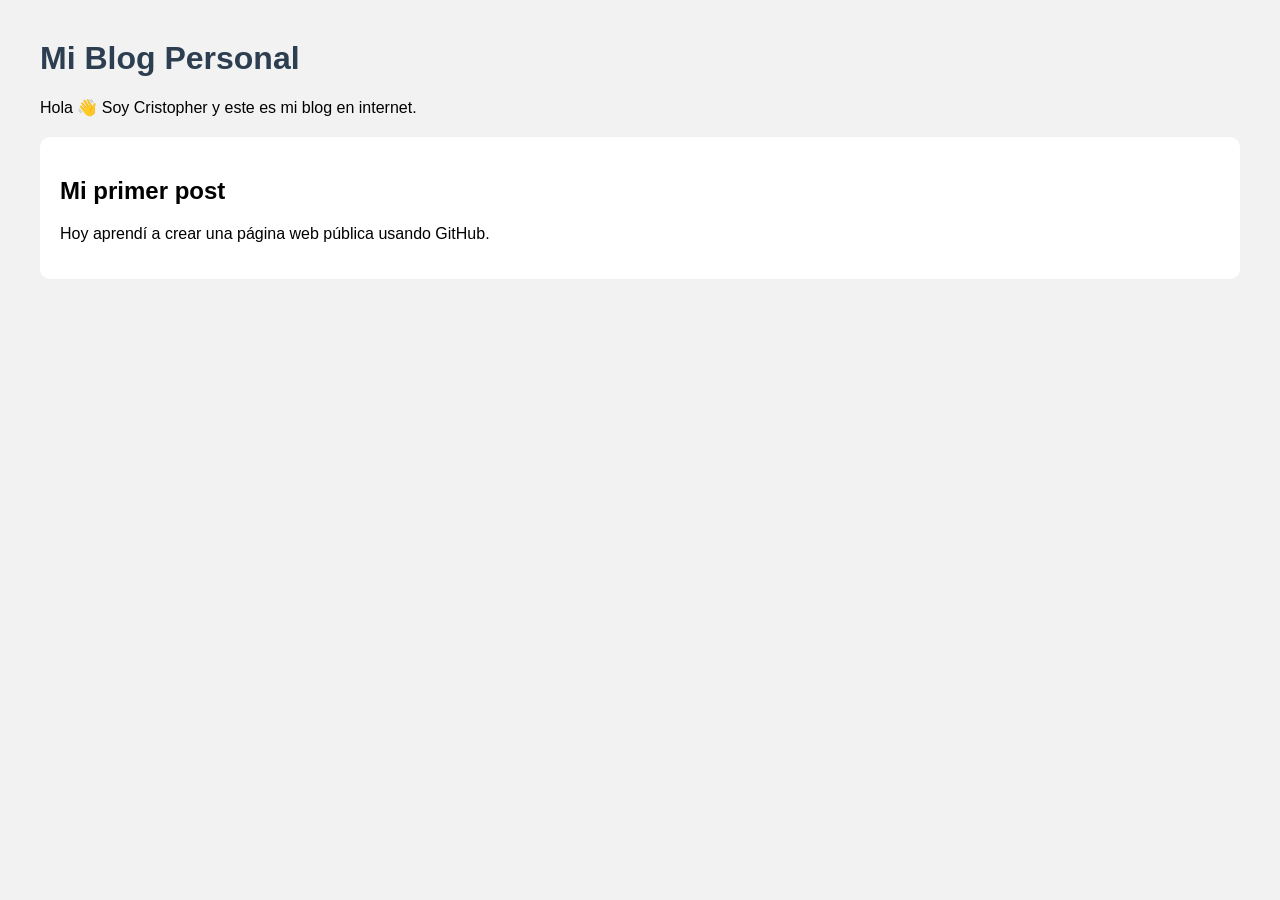
==== index.html @ e2c56830 "primer commit" ====
<!DOCTYPE html>
<html lang="es">
<head>
<meta charset="UTF-8">
<title>Blog de Cristopher</title>

<style>
body{
    font-family: Arial;
    margin:40px;
    background:#f2f2f2;
}

h1{
    color:#2c3e50;
}

.post{
    background:white;
    padding:20px;
    border-radius:10px;
    margin-top:20px;
}
</style>

</head>

<body>

<h1>Mi Blog Personal</h1>

<p>Hola 👋 Soy Cristopher y este es mi blog en internet.</p>

<div class="post">
<h2>Mi primer post</h2>
<p>Hoy aprendí a crear una página web pública usando GitHub.</p>
</div>

</body>
</html>
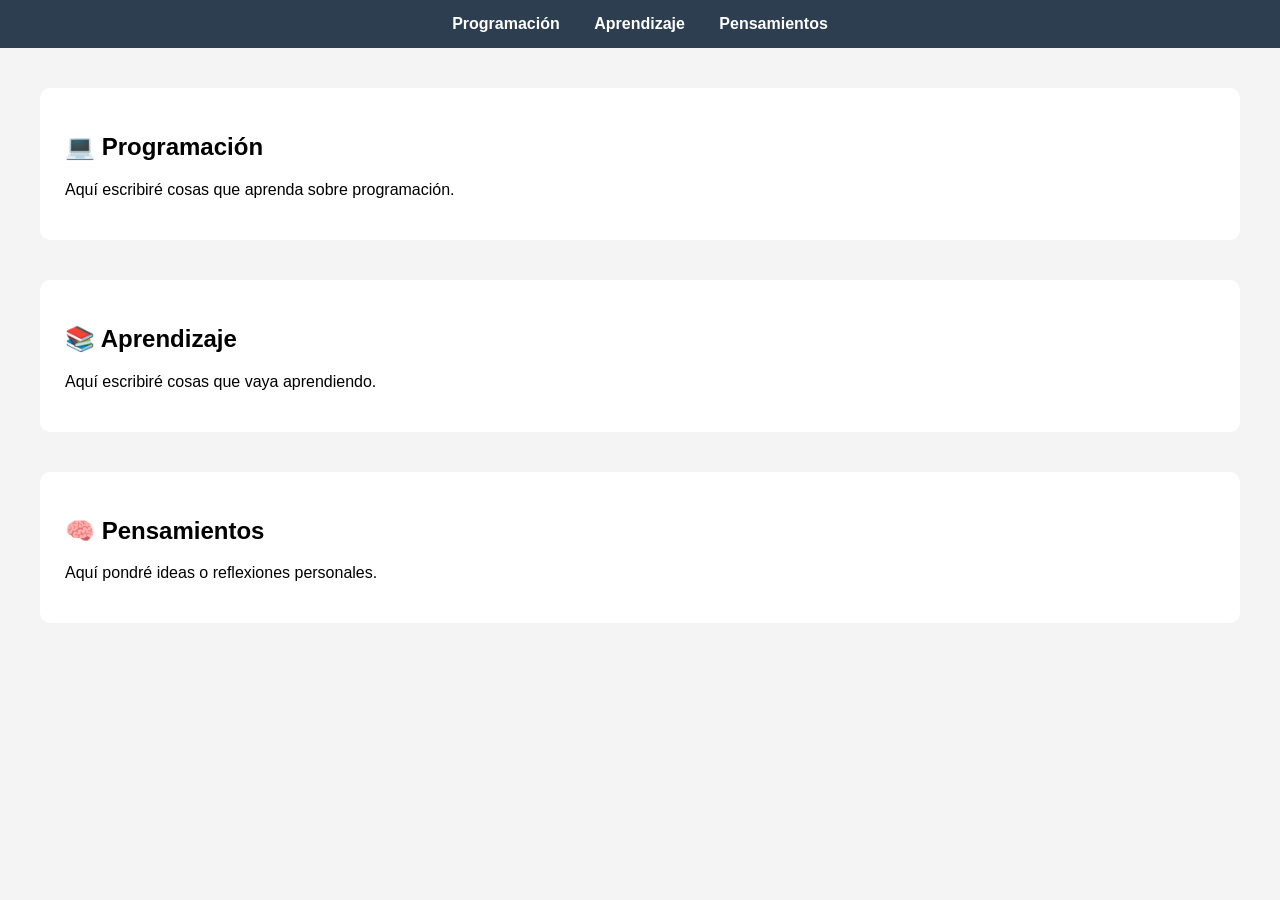
==== commit 1d18ec1c: "S" ====
--- a/index.html
+++ b/index.html
@@ -5,36 +5,65 @@
 <title>Blog de Cristopher</title>
 
 <style>
+
 body{
     font-family: Arial;
-    margin:40px;
-    background:#f2f2f2;
+    margin:0;
+    background:#f4f4f4;
 }
 
-h1{
-    color:#2c3e50;
+nav{
+    background:#2c3e50;
+    padding:15px;
+    text-align:center;
 }
 
-.post{
+nav a{
+    color:white;
+    margin:0 15px;
+    text-decoration:none;
+    font-weight:bold;
+}
+
+section{
     background:white;
-    padding:20px;
+    margin:40px;
+    padding:25px;
     border-radius:10px;
-    margin-top:20px;
 }
+
 </style>
 
 </head>
 
 <body>
 
-<h1>Mi Blog Personal</h1>
+<nav>
+<a href="#programacion">Programación</a>
+<a href="#aprendizaje">Aprendizaje</a>
+<a href="#pensamientos">Pensamientos</a>
+</nav>
 
-<p>Hola 👋 Soy Cristopher y este es mi blog en internet.</p>
+<section id="programacion">
+<h2>💻 Programación</h2>
+<p>
+Aquí escribiré cosas que aprenda sobre programación.
+</p>
+</section>
 
-<div class="post">
-<h2>Mi primer post</h2>
-<p>Hoy aprendí a crear una página web pública usando GitHub.</p>
-</div>
+<section id="aprendizaje">
+<h2>📚 Aprendizaje</h2>
+<p>
+Aquí escribiré cosas que vaya aprendiendo.
+</p>
+</section>
+
+<section id="pensamientos">
+<h2>🧠 Pensamientos</h2>
+<p>
+Aquí pondré ideas o reflexiones personales.
+</p>
+</section>
 
 </body>
 </html>
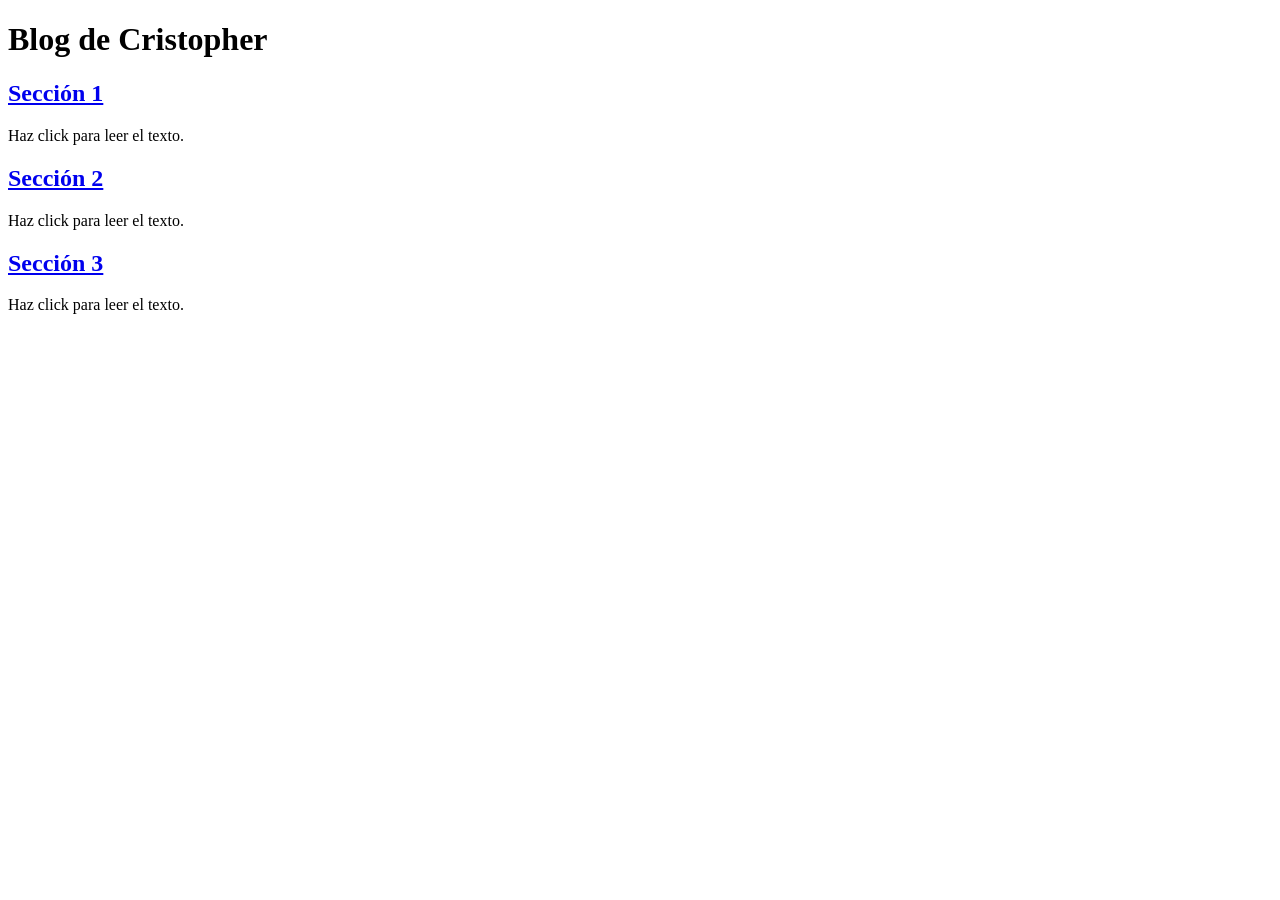
==== commit 4c7cb7f2: "SS" ====
--- a/index.html
+++ b/index.html
@@ -3,67 +3,20 @@
 <head>
 <meta charset="UTF-8">
 <title>Blog de Cristopher</title>
-
-<style>
-
-body{
-    font-family: Arial;
-    margin:0;
-    background:#f4f4f4;
-}
-
-nav{
-    background:#2c3e50;
-    padding:15px;
-    text-align:center;
-}
-
-nav a{
-    color:white;
-    margin:0 15px;
-    text-decoration:none;
-    font-weight:bold;
-}
-
-section{
-    background:white;
-    margin:40px;
-    padding:25px;
-    border-radius:10px;
-}
-
-</style>
-
 </head>
 
 <body>
 
-<nav>
-<a href="#programacion">Programación</a>
-<a href="#aprendizaje">Aprendizaje</a>
-<a href="#pensamientos">Pensamientos</a>
-</nav>
+<h1>Blog de Cristopher</h1>
 
-<section id="programacion">
-<h2>💻 Programación</h2>
-<p>
-Aquí escribiré cosas que aprenda sobre programación.
-</p>
-</section>
+<h2><a href="bloc1.html">Sección 1</a></h2>
+<p>Haz click para leer el texto.</p>
 
-<section id="aprendizaje">
-<h2>📚 Aprendizaje</h2>
-<p>
-Aquí escribiré cosas que vaya aprendiendo.
-</p>
-</section>
+<h2><a href="bloc2.html">Sección 2</a></h2>
+<p>Haz click para leer el texto.</p>
 
-<section id="pensamientos">
-<h2>🧠 Pensamientos</h2>
-<p>
-Aquí pondré ideas o reflexiones personales.
-</p>
-</section>
+<h2><a href="bloc3.html">Sección 3</a></h2>
+<p>Haz click para leer el texto.</p>
 
 </body>
 </html>
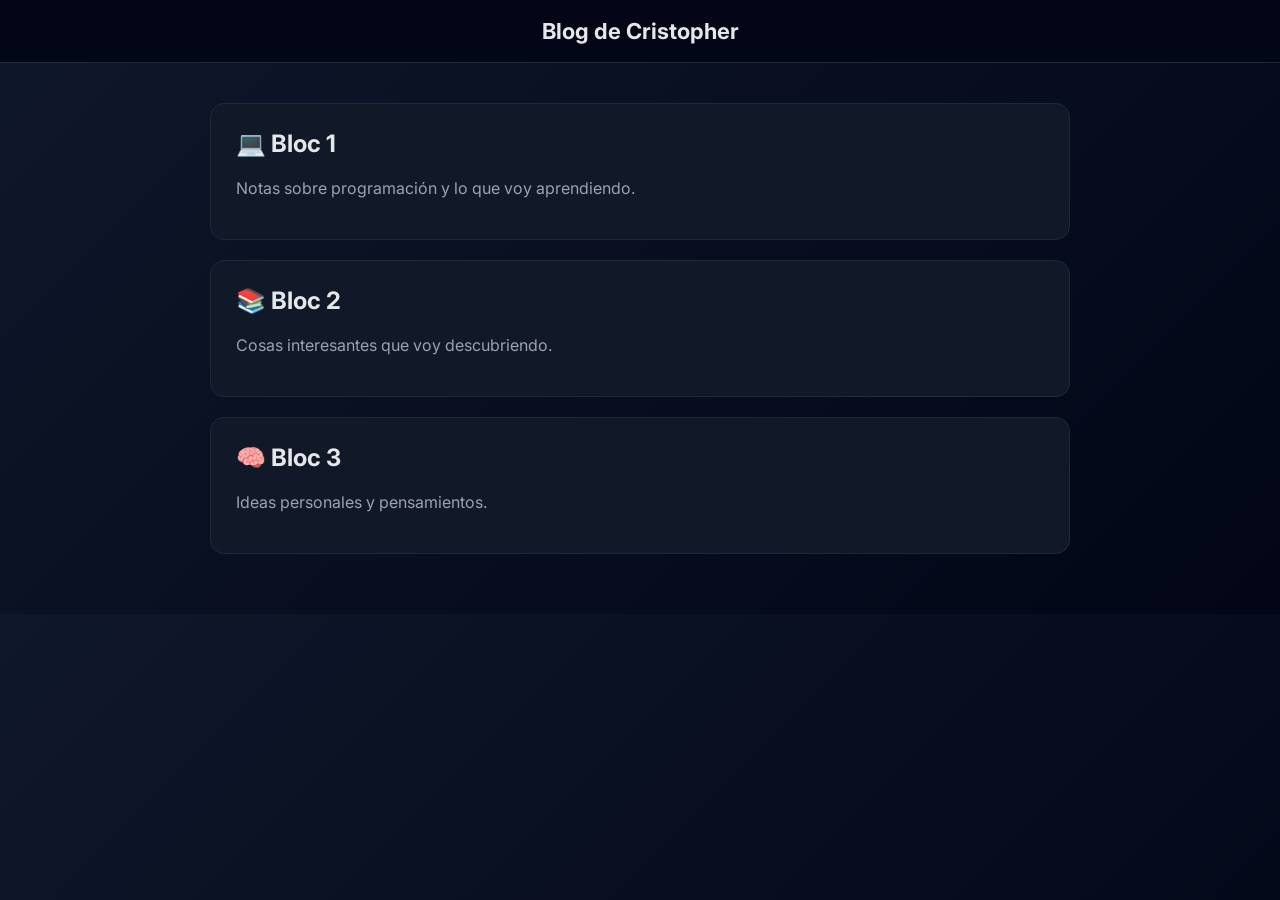
==== commit 4d2e6c8e: "SSS" ====
--- a/index.html
+++ b/index.html
@@ -3,20 +3,39 @@
 <head>
 <meta charset="UTF-8">
 <title>Blog de Cristopher</title>
+<link rel="stylesheet" href="style.css">
 </head>
 
 <body>
 
+<nav>
 <h1>Blog de Cristopher</h1>
+</nav>
 
-<h2><a href="bloc1.html">Sección 1</a></h2>
-<p>Haz click para leer el texto.</p>
+<div class="container">
 
-<h2><a href="bloc2.html">Sección 2</a></h2>
-<p>Haz click para leer el texto.</p>
+<div class="card">
+<a href="bloc1.html">
+<h2>💻 Bloc 1</h2>
+<p>Notas sobre programación y lo que voy aprendiendo.</p>
+</a>
+</div>
 
-<h2><a href="bloc3.html">Sección 3</a></h2>
-<p>Haz click para leer el texto.</p>
+<div class="card">
+<a href="bloc2.html">
+<h2>📚 Bloc 2</h2>
+<p>Cosas interesantes que voy descubriendo.</p>
+</a>
+</div>
+
+<div class="card">
+<a href="bloc3.html">
+<h2>🧠 Bloc 3</h2>
+<p>Ideas personales y pensamientos.</p>
+</a>
+</div>
+
+</div>
 
 </body>
 </html>
--- a/style.css
+++ b/style.css
@@ -0,0 +1,84 @@
+/* Fuente moderna */
+@import url('https://fonts.googleapis.com/css2?family=Inter:wght@300;400;600;700&display=swap');
+
+:root{
+  --bg:#0f172a;
+  --card:#111827;
+  --accent:#38bdf8;
+  --text:#e5e7eb;
+  --muted:#9ca3af;
+}
+
+*{
+  box-sizing:border-box;
+}
+
+body{
+  margin:0;
+  font-family:'Inter',sans-serif;
+  background:linear-gradient(135deg,#0f172a,#020617);
+  color:var(--text);
+}
+
+/* Navbar */
+nav{
+  position:sticky;
+  top:0;
+  background:#020617;
+  padding:18px;
+  text-align:center;
+  border-bottom:1px solid #1f2937;
+}
+
+nav h1{
+  margin:0;
+  font-size:22px;
+}
+
+/* Contenedor principal */
+.container{
+  max-width:900px;
+  margin:auto;
+  padding:40px 20px;
+}
+
+/* Tarjetas */
+.card{
+  background:var(--card);
+  padding:25px;
+  border-radius:14px;
+  margin-bottom:20px;
+  transition:0.25s;
+  border:1px solid #1f2937;
+}
+
+.card:hover{
+  transform:translateY(-5px);
+  border-color:var(--accent);
+}
+
+.card a{
+  text-decoration:none;
+  color:var(--text);
+}
+
+.card h2{
+  margin-top:0;
+}
+
+/* Texto */
+p{
+  color:var(--muted);
+}
+
+/* Botón volver */
+.btn{
+  display:inline-block;
+  margin-top:30px;
+  padding:10px 16px;
+  background:var(--accent);
+  color:black;
+  border-radius:8px;
+  text-decoration:none;
+  font-weight:600;
+}
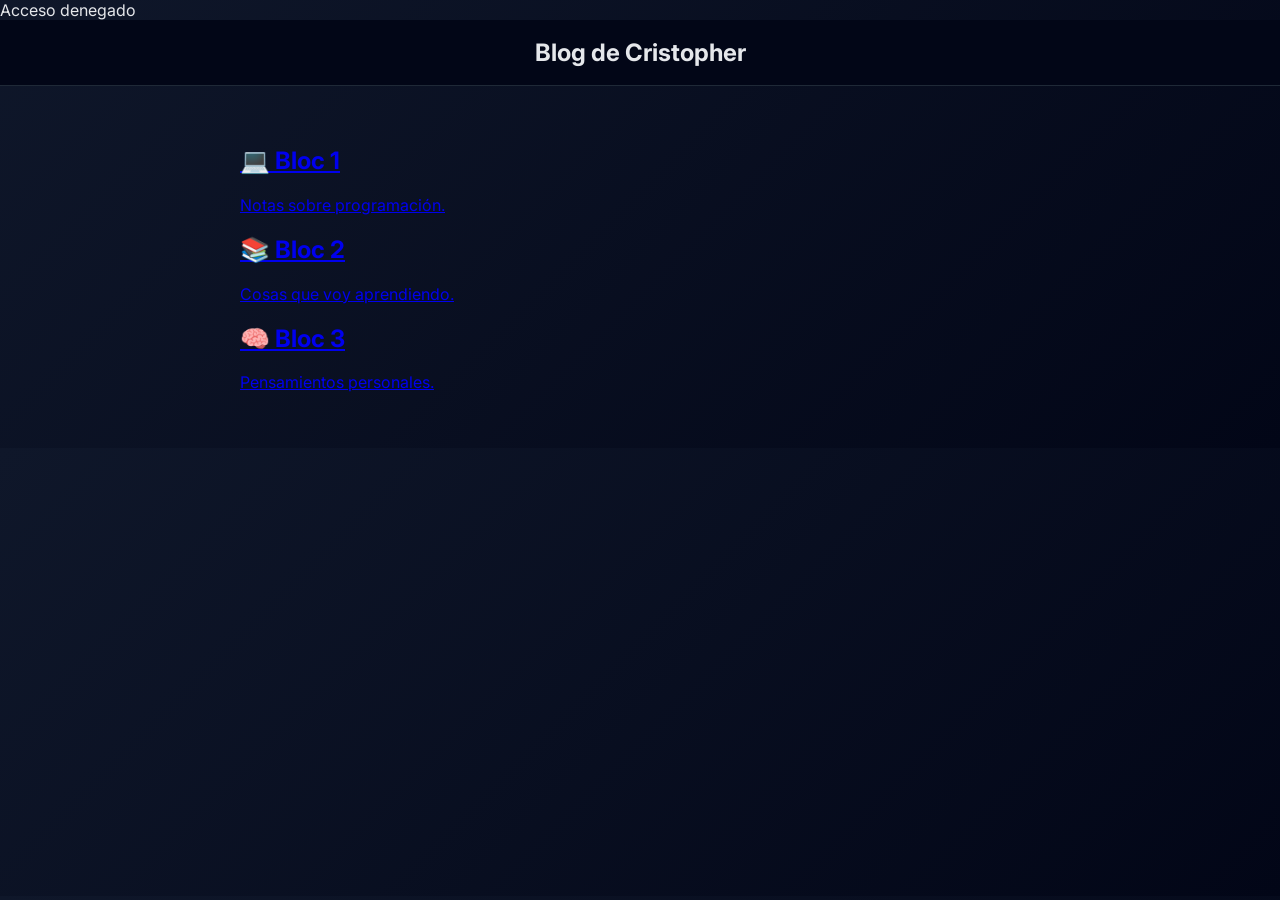
==== commit 18308364: "contra" ====
--- a/index.html
+++ b/index.html
@@ -4,6 +4,16 @@
 <meta charset="UTF-8">
 <title>Blog de Cristopher</title>
 <link rel="stylesheet" href="style.css">
+
+<script>
+let password = "07-06-2025";
+let user = prompt("Ingrese la contraseña para entrar:");
+
+if(user !== password){
+    document.write("Acceso denegado");
+}
+</script>
+
 </head>
 
 <body>
@@ -17,21 +27,21 @@
 <div class="card">
 <a href="bloc1.html">
 <h2>💻 Bloc 1</h2>
-<p>Notas sobre programación y lo que voy aprendiendo.</p>
+<p>Notas sobre programación.</p>
 </a>
 </div>
 
 <div class="card">
 <a href="bloc2.html">
 <h2>📚 Bloc 2</h2>
-<p>Cosas interesantes que voy descubriendo.</p>
+<p>Cosas que voy aprendiendo.</p>
 </a>
 </div>
 
 <div class="card">
 <a href="bloc3.html">
 <h2>🧠 Bloc 3</h2>
-<p>Ideas personales y pensamientos.</p>
+<p>Pensamientos personales.</p>
 </a>
 </div>
 
--- a/style.css
+++ b/style.css
@@ -1,4 +1,4 @@
-/* Fuente moderna */
+/* Fuente */
 @import url('https://fonts.googleapis.com/css2?family=Inter:wght@300;400;600;700&display=swap');
 
 :root{
@@ -9,10 +9,6 @@
   --muted:#9ca3af;
 }
 
-*{
-  box-sizing:border-box;
-}
-
 body{
   margin:0;
   font-family:'Inter',sans-serif;
@@ -21,9 +17,8 @@
 }
 
 /* Navbar */
+
 nav{
-  position:sticky;
-  top:0;
   background:#020617;
   padding:18px;
   text-align:center;
@@ -32,46 +27,48 @@
 
 nav h1{
   margin:0;
-  font-size:22px;
 }
 
-/* Contenedor principal */
+/* Contenedor */
+
 .container{
-  max-width:900px;
+  max-width:800px;
   margin:auto;
   padding:40px 20px;
 }
 
-/* Tarjetas */
-.card{
+/* Artículo */
+
+.article{
   background:var(--card);
-  padding:25px;
+  padding:35px;
   border-radius:14px;
-  margin-bottom:20px;
-  transition:0.25s;
   border:1px solid #1f2937;
 }
 
-.card:hover{
-  transform:translateY(-5px);
-  border-color:var(--accent);
+.article h2{
+  margin-top:0;
+  font-size:28px;
 }
 
-.card a{
-  text-decoration:none;
-  color:var(--text);
+.article p{
+  line-height:1.7;
+  color:var(--muted);
+  font-size:17px;
 }
 
-.card h2{
-  margin-top:0;
+/* Caja de nota */
+
+.note{
+  background:#020617;
+  border-left:4px solid var(--accent);
+  padding:15px;
+  margin:25px 0;
+  border-radius:6px;
 }
 
-/* Texto */
-p{
-  color:var(--muted);
-}
+/* Botón */
 
-/* Botón volver */
 .btn{
   display:inline-block;
   margin-top:30px;
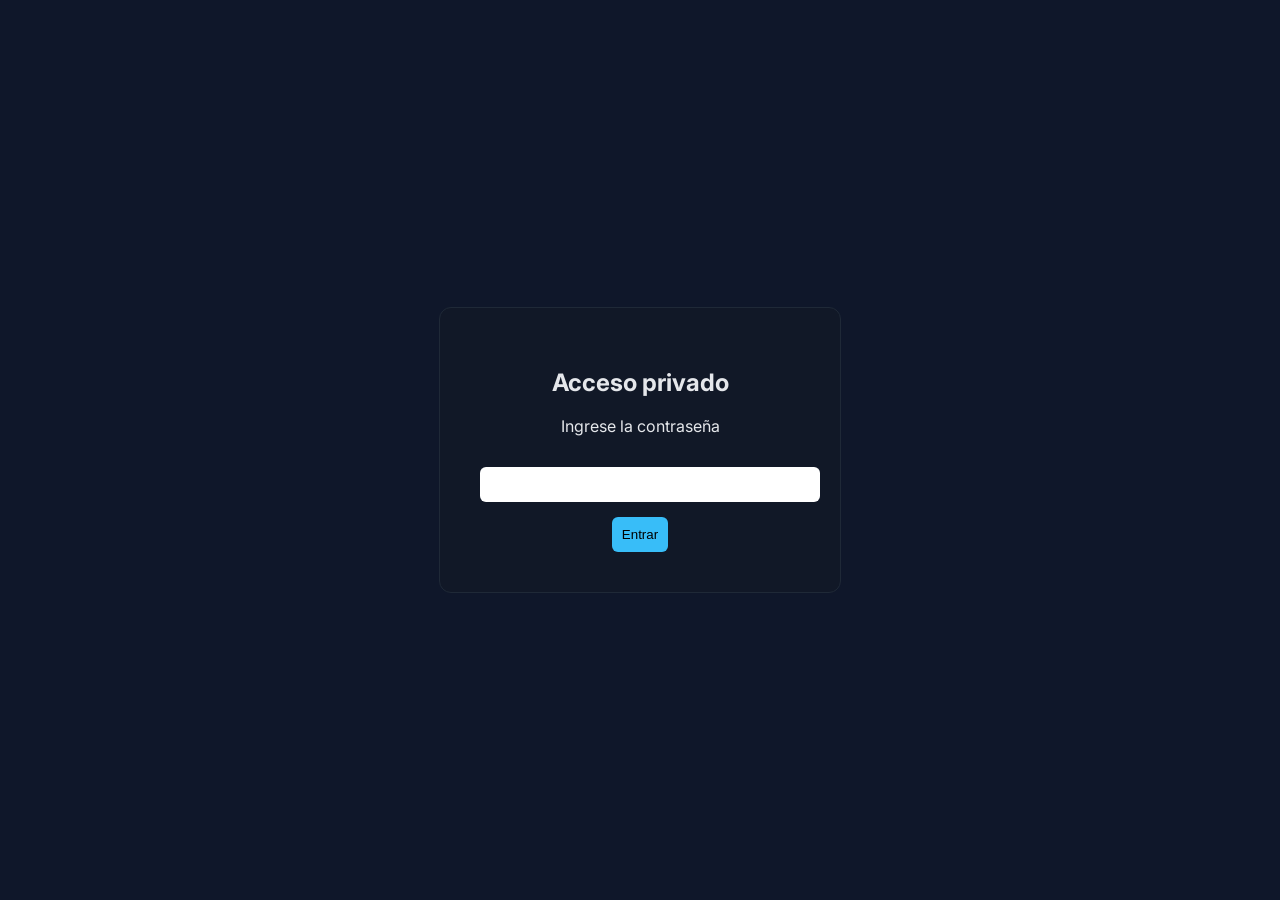
==== commit 0d97ea2d: "SSSSS" ====
--- a/index.html
+++ b/index.html
@@ -4,19 +4,25 @@
 <meta charset="UTF-8">
 <title>Blog de Cristopher</title>
 <link rel="stylesheet" href="style.css">
-
-<script>
-let password = "07-06-2025";
-let user = prompt("Ingrese la contraseña para entrar:");
-
-if(user !== password){
-    document.write("Acceso denegado");
-}
-</script>
-
 </head>
 
 <body>
+
+<div id="login" class="login-screen">
+
+<div class="login-box">
+
+<h2>Acceso privado</h2>
+
+<p>Ingrese la contraseña</p>
+
+<input type="password" id="password">
+
+<button onclick="checkPassword()">Entrar</button>
+
+</div>
+
+</div>
 
 <nav>
 <h1>Blog de Cristopher</h1>
@@ -27,25 +33,27 @@
 <div class="card">
 <a href="bloc1.html">
 <h2>💻 Bloc 1</h2>
-<p>Notas sobre programación.</p>
+<p>Notas sobre programación</p>
 </a>
 </div>
 
 <div class="card">
 <a href="bloc2.html">
 <h2>📚 Bloc 2</h2>
-<p>Cosas que voy aprendiendo.</p>
+<p>Cosas que voy aprendiendo</p>
 </a>
 </div>
 
 <div class="card">
 <a href="bloc3.html">
 <h2>🧠 Bloc 3</h2>
-<p>Pensamientos personales.</p>
+<p>Pensamientos personales</p>
 </a>
 </div>
 
 </div>
 
+<script src="script.js"></script>
+
 </body>
 </html>
--- a/style.css
+++ b/style.css
@@ -1,81 +1,132 @@
-/* Fuente */
 @import url('https://fonts.googleapis.com/css2?family=Inter:wght@300;400;600;700&display=swap');
 
 :root{
-  --bg:#0f172a;
-  --card:#111827;
-  --accent:#38bdf8;
-  --text:#e5e7eb;
-  --muted:#9ca3af;
+--bg:#0f172a;
+--card:#111827;
+--accent:#38bdf8;
+--text:#e5e7eb;
+--muted:#9ca3af;
 }
 
 body{
-  margin:0;
-  font-family:'Inter',sans-serif;
-  background:linear-gradient(135deg,#0f172a,#020617);
-  color:var(--text);
+margin:0;
+font-family:'Inter',sans-serif;
+background:linear-gradient(135deg,#0f172a,#020617);
+color:var(--text);
 }
 
-/* Navbar */
+/* NAVBAR */
 
 nav{
-  background:#020617;
-  padding:18px;
-  text-align:center;
-  border-bottom:1px solid #1f2937;
+background:#020617;
+padding:18px;
+text-align:center;
+border-bottom:1px solid #1f2937;
 }
 
-nav h1{
-  margin:0;
+/* CONTENEDOR */
+
+.container{
+max-width:900px;
+margin:auto;
+padding:40px 20px;
 }
 
-/* Contenedor */
+/* TARJETAS */
 
-.container{
-  max-width:800px;
-  margin:auto;
-  padding:40px 20px;
+.card{
+background:var(--card);
+padding:25px;
+border-radius:14px;
+margin-bottom:20px;
+border:1px solid #1f2937;
+transition:0.25s;
 }
 
-/* Artículo */
+.card:hover{
+transform:translateY(-5px);
+border-color:var(--accent);
+}
+
+.card a{
+text-decoration:none;
+color:var(--text);
+}
+
+/* ARTICULO */
 
 .article{
-  background:var(--card);
-  padding:35px;
-  border-radius:14px;
-  border:1px solid #1f2937;
-}
-
-.article h2{
-  margin-top:0;
-  font-size:28px;
+background:var(--card);
+padding:35px;
+border-radius:14px;
+border:1px solid #1f2937;
 }
 
 .article p{
-  line-height:1.7;
-  color:var(--muted);
-  font-size:17px;
+line-height:1.7;
+color:var(--muted);
 }
 
-/* Caja de nota */
+/* CAJA DE NOTA */
 
 .note{
-  background:#020617;
-  border-left:4px solid var(--accent);
-  padding:15px;
-  margin:25px 0;
-  border-radius:6px;
+background:#020617;
+border-left:4px solid var(--accent);
+padding:15px;
+margin:25px 0;
+border-radius:6px;
 }
 
-/* Botón */
+/* BOTON */
 
 .btn{
-  display:inline-block;
-  margin-top:30px;
-  padding:10px 16px;
-  background:var(--accent);
-  color:black;
-  border-radius:8px;
-  text-decoration:none;
-  font-weight:600;
+display:inline-block;
+margin-top:30px;
+padding:10px 16px;
+background:var(--accent);
+color:black;
+border-radius:8px;
+text-decoration:none;
+font-weight:600;
+}
+
+/* LOGIN */
+
+.login-screen{
+position:fixed;
+top:0;
+left:0;
+width:100%;
+height:100%;
+display:flex;
+align-items:center;
+justify-content:center;
+background:#0f172a;
+z-index:1000;
+}
+
+.login-box{
+background:#111827;
+padding:40px;
+border-radius:12px;
+width:320px;
+text-align:center;
+border:1px solid #1f2937;
+}
+
+.login-box input{
+width:100%;
+padding:10px;
+margin-top:15px;
+border-radius:6px;
+border:none;
+}
+
+.login-box button{
+margin-top:15px;
+padding:10px;
+border:none;
+background:var(--accent);
+border-radius:6px;
+cursor:pointer;
 }
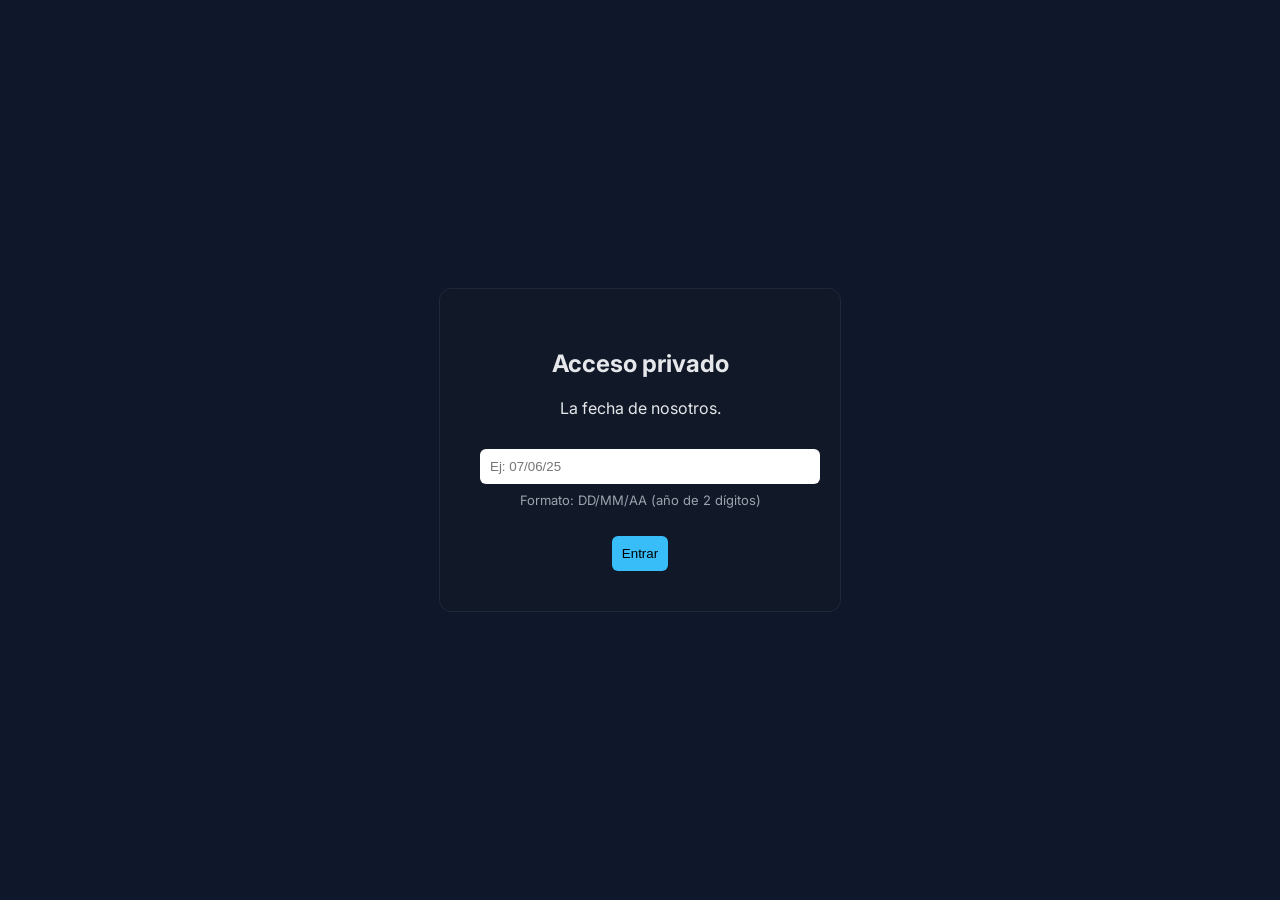
==== commit a25c7202: "SSSSSS" ====
--- a/index.html
+++ b/index.html
@@ -1,12 +1,17 @@
 <!DOCTYPE html>
 <html lang="es">
 <head>
+
 <meta charset="UTF-8">
 <title>Blog de Cristopher</title>
+
 <link rel="stylesheet" href="style.css">
+
 </head>
 
 <body>
+
+<!-- LOGIN -->
 
 <div id="login" class="login-screen">
 
@@ -14,19 +19,31 @@
 
 <h2>Acceso privado</h2>
 
-<p>Ingrese la contraseña</p>
+<p>La fecha de nosotros.</p>
 
-<input type="password" id="password">
+<input type="password" id="password" placeholder="Ej: 07/06/25">
+
+<p style="font-size:13px;color:#9ca3af;margin-top:8px;">
+Formato: DD/MM/AA (año de 2 dígitos)
+</p>
 
 <button onclick="checkPassword()">Entrar</button>
+
+<p id="error" class="error">
+Fecha incorrecta
+</p>
 
 </div>
 
 </div>
 
+<!-- NAV -->
+
 <nav>
 <h1>Blog de Cristopher</h1>
 </nav>
+
+<!-- CONTENIDO -->
 
 <div class="container">
 
--- a/style.css
+++ b/style.css
@@ -15,7 +15,7 @@
 color:var(--text);
 }
 
-/* NAVBAR */
+/* NAV */
 
 nav{
 background:#020617;
@@ -67,7 +67,7 @@
 color:var(--muted);
 }
 
-/* CAJA DE NOTA */
+/* NOTA */
 
 .note{
 background:#020617;
@@ -120,6 +120,7 @@
 margin-top:15px;
 border-radius:6px;
 border:none;
+outline:none;
 }
 
 .login-box button{
@@ -129,4 +130,11 @@
 background:var(--accent);
 border-radius:6px;
 cursor:pointer;
+}
+
+.error{
+margin-top:12px;
+color:#f87171;
+font-size:14px;
+display:none;
 }
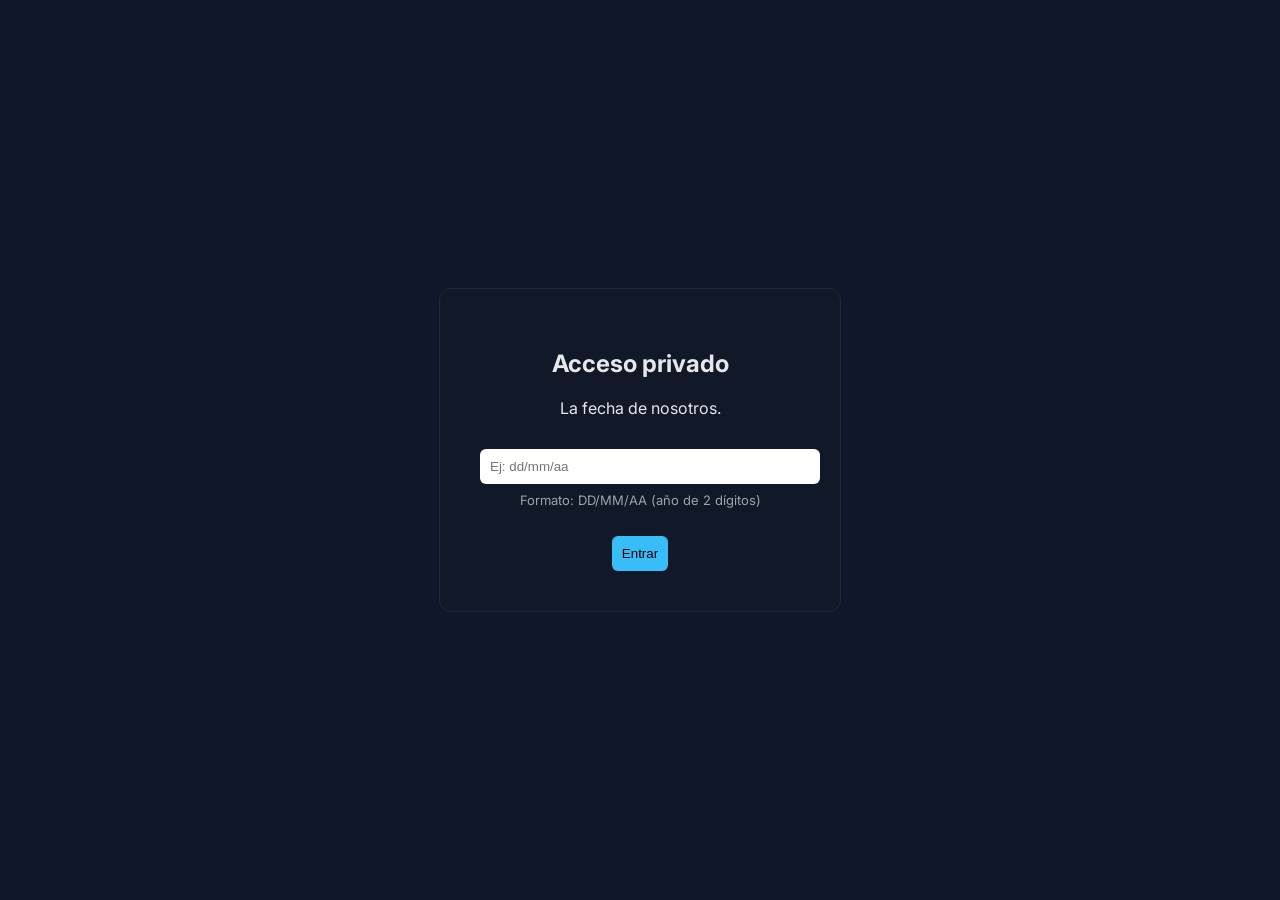
==== commit 2e717b34: "puntos quitar" ====
--- a/index.html
+++ b/index.html
@@ -21,7 +21,7 @@
 
 <p>La fecha de nosotros.</p>
 
-<input type="password" id="password" placeholder="Ej: 07/06/25">
+<input type="text" id="password" placeholder="Ej: dd/mm/aa">
 
 <p style="font-size:13px;color:#9ca3af;margin-top:8px;">
 Formato: DD/MM/AA (año de 2 dígitos)
